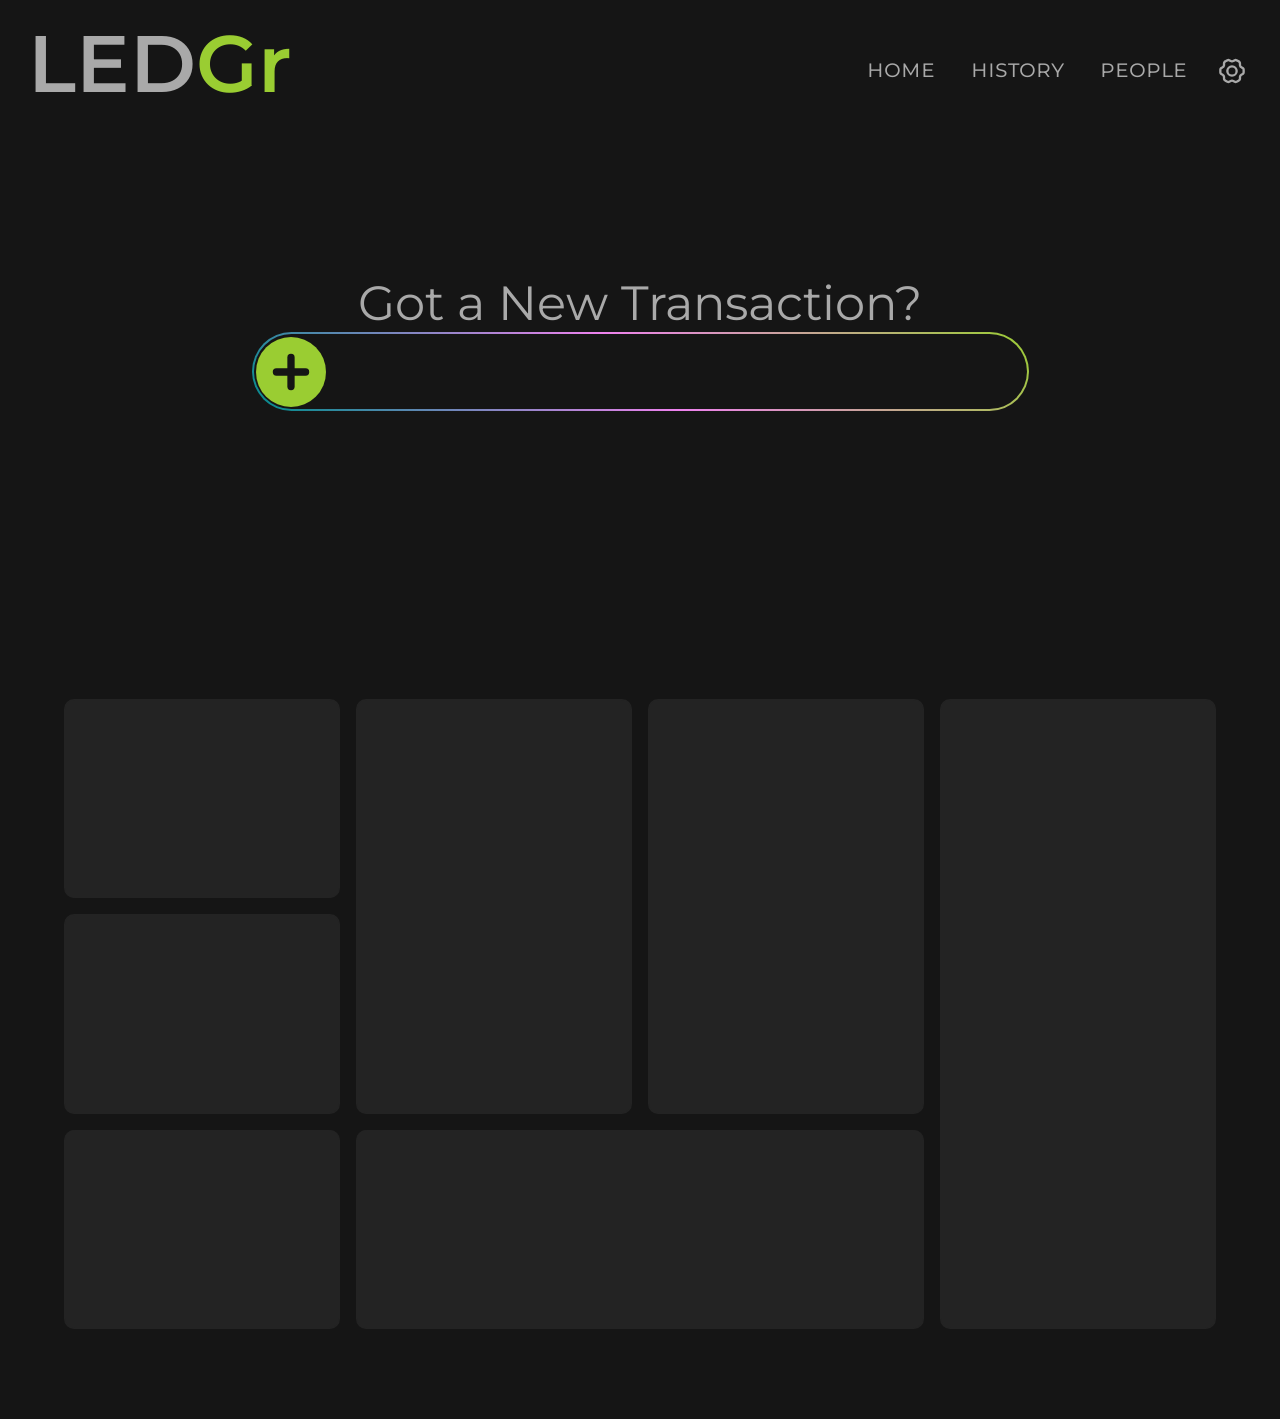
==== index.html @ 4c6d5a38 "Changed settings logo from image to svg" ====
<!DOCTYPE html>
<html lang="en">
<head>
    <meta charset="UTF-8">
    <meta name="viewport" content="width=device-width, initial-scale=1.0">
    <title>LEDGr-Home</title>
    <link rel="stylesheet" href="style.css">
    <link rel="icon" type="image/png" href="assets/favicon.png">
    <link rel="preconnect" href="https://fonts.googleapis.com">
    <link rel="preconnect" href="https://fonts.gstatic.com" crossorigin>
    <link href="https://fonts.googleapis.com/css2?family=Montserrat:ital,wght@0,100..900;1,100..900&display=swap" rel="stylesheet">
</head>
<body>
    <header>
        <a href="index.html" id="home-link" aria-label="Ledgr home">
            <div id="logo1" class="logo">LED</div>
            <div id="logo2" class="logo">Gr</div>
        </a>
        <button id="nav-btn" aria-label="Menu" aria-expanded="false" aria-controls="navbar">
            <img id="burger-img" src="assets/burger-menu.svg" alt="">
        </button>
        <nav id="navbar">
            <ul>
                <li><a href="index.html" class="nav-link">home</a></li>
                <li><a href="history.html" class="nav-link">history</a></li>
                <li><a href="people.html" class="nav-link">people</a></li>
            </ul>
            <button id="sett-btn" aria-label="Settings">
                <svg viewBox="0 0 24 24" fill="none" xmlns="http://www.w3.org/2000/svg" stroke="#a9a9a9" color="rgb(169, 169, 169)"><g id="SVGRepo_bgCarrier" stroke-width="0"></g><g id="SVGRepo_tracerCarrier" stroke-linecap="round" stroke-linejoin="round"></g><g id="SVGRepo_iconCarrier"> <g id="Interface / Settings"> <g id="Vector"> <path d="M20.3499 8.92293L19.9837 8.7192C19.9269 8.68756 19.8989 8.67169 19.8714 8.65524C19.5983 8.49165 19.3682 8.26564 19.2002 7.99523C19.1833 7.96802 19.1674 7.93949 19.1348 7.8831C19.1023 7.82677 19.0858 7.79823 19.0706 7.76998C18.92 7.48866 18.8385 7.17515 18.8336 6.85606C18.8331 6.82398 18.8332 6.79121 18.8343 6.72604L18.8415 6.30078C18.8529 5.62025 18.8587 5.27894 18.763 4.97262C18.6781 4.70053 18.536 4.44993 18.3462 4.23725C18.1317 3.99685 17.8347 3.82534 17.2402 3.48276L16.7464 3.1982C16.1536 2.85658 15.8571 2.68571 15.5423 2.62057C15.2639 2.56294 14.9765 2.56561 14.6991 2.62789C14.3859 2.69819 14.0931 2.87351 13.5079 3.22396L13.5045 3.22555L13.1507 3.43741C13.0948 3.47091 13.0665 3.48779 13.0384 3.50338C12.7601 3.6581 12.4495 3.74365 12.1312 3.75387C12.0992 3.7549 12.0665 3.7549 12.0013 3.7549C11.9365 3.7549 11.9024 3.7549 11.8704 3.75387C11.5515 3.74361 11.2402 3.65759 10.9615 3.50224C10.9334 3.48658 10.9056 3.46956 10.8496 3.4359L10.4935 3.22213C9.90422 2.86836 9.60915 2.69121 9.29427 2.62057C9.0157 2.55807 8.72737 2.55634 8.44791 2.61471C8.13236 2.68062 7.83577 2.85276 7.24258 3.19703L7.23994 3.1982L6.75228 3.48124L6.74688 3.48454C6.15904 3.82572 5.86441 3.99672 5.6517 4.23614C5.46294 4.4486 5.32185 4.69881 5.2374 4.97018C5.14194 5.27691 5.14703 5.61896 5.15853 6.3027L5.16568 6.72736C5.16676 6.79166 5.16864 6.82362 5.16817 6.85525C5.16343 7.17499 5.08086 7.48914 4.92974 7.77096C4.9148 7.79883 4.8987 7.8267 4.86654 7.88237C4.83436 7.93809 4.81877 7.96579 4.80209 7.99268C4.63336 8.26452 4.40214 8.49186 4.12733 8.65572C4.10015 8.67193 4.0715 8.68752 4.01521 8.71871L3.65365 8.91908C3.05208 9.25245 2.75137 9.41928 2.53256 9.65669C2.33898 9.86672 2.19275 10.1158 2.10349 10.3872C2.00259 10.6939 2.00267 11.0378 2.00424 11.7255L2.00551 12.2877C2.00706 12.9708 2.00919 13.3122 2.11032 13.6168C2.19979 13.8863 2.34495 14.134 2.53744 14.3427C2.75502 14.5787 3.05274 14.7445 3.64974 15.0766L4.00808 15.276C4.06907 15.3099 4.09976 15.3266 4.12917 15.3444C4.40148 15.5083 4.63089 15.735 4.79818 16.0053C4.81625 16.0345 4.8336 16.0648 4.8683 16.1255C4.90256 16.1853 4.92009 16.2152 4.93594 16.2452C5.08261 16.5229 5.16114 16.8315 5.16649 17.1455C5.16707 17.1794 5.16658 17.2137 5.16541 17.2827L5.15853 17.6902C5.14695 18.3763 5.1419 18.7197 5.23792 19.0273C5.32287 19.2994 5.46484 19.55 5.65463 19.7627C5.86915 20.0031 6.16655 20.1745 6.76107 20.5171L7.25478 20.8015C7.84763 21.1432 8.14395 21.3138 8.45869 21.379C8.73714 21.4366 9.02464 21.4344 9.30209 21.3721C9.61567 21.3017 9.90948 21.1258 10.4964 20.7743L10.8502 20.5625C10.9062 20.5289 10.9346 20.5121 10.9626 20.4965C11.2409 20.3418 11.5512 20.2558 11.8695 20.2456C11.9015 20.2446 11.9342 20.2446 11.9994 20.2446C12.0648 20.2446 12.0974 20.2446 12.1295 20.2456C12.4484 20.2559 12.7607 20.3422 13.0394 20.4975C13.0639 20.5112 13.0885 20.526 13.1316 20.5519L13.5078 20.7777C14.0971 21.1315 14.3916 21.3081 14.7065 21.3788C14.985 21.4413 15.2736 21.4438 15.5531 21.3855C15.8685 21.3196 16.1657 21.1471 16.7586 20.803L17.2536 20.5157C17.8418 20.1743 18.1367 20.0031 18.3495 19.7636C18.5383 19.5512 18.6796 19.3011 18.764 19.0297C18.8588 18.7252 18.8531 18.3858 18.8417 17.7119L18.8343 17.2724C18.8332 17.2081 18.8331 17.1761 18.8336 17.1445C18.8383 16.8247 18.9195 16.5104 19.0706 16.2286C19.0856 16.2007 19.1018 16.1726 19.1338 16.1171C19.166 16.0615 19.1827 16.0337 19.1994 16.0068C19.3681 15.7349 19.5995 15.5074 19.8744 15.3435C19.9012 15.3275 19.9289 15.3122 19.9838 15.2818L19.9857 15.2809L20.3472 15.0805C20.9488 14.7472 21.2501 14.5801 21.4689 14.3427C21.6625 14.1327 21.8085 13.8839 21.8978 13.6126C21.9981 13.3077 21.9973 12.9658 21.9958 12.2861L21.9945 11.7119C21.9929 11.0287 21.9921 10.6874 21.891 10.3828C21.8015 10.1133 21.6555 9.86561 21.463 9.65685C21.2457 9.42111 20.9475 9.25526 20.3517 8.92378L20.3499 8.92293Z" stroke="#a9a9a9" stroke-width="2" stroke-linecap="round" stroke-linejoin="round"></path> <path d="M8.00033 12C8.00033 14.2091 9.79119 16 12.0003 16C14.2095 16 16.0003 14.2091 16.0003 12C16.0003 9.79082 14.2095 7.99996 12.0003 7.99996C9.79119 7.99996 8.00033 9.79082 8.00033 12Z" stroke="#a9a9a9" stroke-width="2" stroke-linecap="round" stroke-linejoin="round"></path> </g> </g> </g></svg>
            </button>
        </nav>
    </header>
    <div id="overlay" aria-hidden="true"></div>
    <main>
        <div id="input-area">
            <h1 id="tagline">Got a New Transaction?</h1>
            <div id="inputbox">
                <button id="add-button" aria-label="Add transaction" aria-expanded="false" aria-controls="main-form">
                    <svg viewBox="0 0 24 24" width="50" height="50" stroke-width="3.5" fill="none" stroke-linecap="round">
                        <line x1="12" y1="5" x2="12" y2="19"></line>
                        <line x1="5" y1="12" x2="19" y2="12"></line>
                    </svg>
                </button>
                <form id="main-form" aria-label="New Transaction">
                    <input type="number" name="amount" id="amount" class="inputs" step="0.01" min="0.01" placeholder="Rs. " required aria-label="Enter Amount">
                    <select id="category" name="category" class="inputs" required aria-label="Enter Category">
                        <option value="" disabled selected>Select Category</option>
                        <option value="Option 1">Food</option>
                        <option value="Option 2">Stationary</option>
                        <option value="Option 3">Upkeep</option>
                        <option value="Option 4">Travel</option>
                        <option value="Option 5">Entertainment</option>
                        <option value="Option 6">Health</option>
                    </select>
                    <input type="date" name="date" id="date" class="inputs" required aria-label="Enter Date">
                    <button type="submit" class="inputs" id="log-btn">Add</button>
                </form>
            </div>
        </div>
        <div id="container">
            <div class="box" id="box1"></div>
            <div class="box" id="box2"></div>
            <div class="box" id="box3"></div>
            <div class="box" id="box4"></div>
            <div class="box" id="box5"></div>
            <div class="box" id="box6"></div>
            <div class="box" id="box7"></div>
        </div>
    </main>
    <script src="script.js"></script>
</body>
</html>
---- style.css ----
:root {
    --primary-color : yellowgreen;
    --secondary-color : darkcyan;
    --tertiary-color : violet;
    --lighter-color : darkgrey;
    --darker-color : #151515;
    --input-height: 70px;
    --input-width: 60vw;
    --button-speed: 0.8s;
}

#box1 { grid-area: box1;}
#box2 { grid-area: box2;}
#box3 { grid-area: box3;}
#box4 { grid-area: box4;}
#box5 { grid-area: box5;}
#box6 { grid-area: box6;}
#box7 { grid-area: box7;}

html {
    background-color: var(--darker-color);
}

header{
    display: flex;
    align-items: center;
    margin: 15px 20px 0;
}

#home-link {
    display: flex;
    text-decoration: none;
}

#logo1 {
    color: var(--lighter-color);
}

#logo2 {
    color: var(--primary-color);
}

.logo {
    font-family: 'Montserrat', sans-serif;
    font-weight: 600;
    font-size: 5rem;
}

#navbar {
    display: flex;
    align-items: center;
    justify-content: flex-end;
    height: 65px;
    width: 100%;
    margin-top: 10px;
}

ul {
    display: flex;
    column-gap: 36px;
    list-style: none;
}

.nav-link {
    display: inline-block;
    color: var(--lighter-color);
    text-decoration: none;
    font-family: 'Montserrat', sans-serif;
    font-size: 1.5rem;
    font-variant: small-caps;
    transition: all 0.5s ease;
}

.nav-link:hover {
    color: var(--tertiary-color);
    transform: translateY(-2px);
}

#nav-btn {
    display: none;
    background: none;
    border: none;
    margin-left: auto;
    cursor: pointer;
}

#burger-img {
    height: 40px;
    aspect-ratio: 1 / 1;
}

#sett-btn {
    display: flex;
    background: transparent;
    border: none;
    margin: 5px 0 0 25px;
    cursor: pointer;
}

#sett-btn svg {
    height: 28px;
    aspect-ratio: 1 / 1;
}

#overlay {
    background-color: rgba(0, 0, 0, 0.5);
    position: fixed;
    inset: 0;
    z-index: 9;
    display: none;
}

#input-area {
    display: flex;
    align-items: center;
    justify-content: center;
    flex-direction: column;
    margin: 18vh auto 32vh;
    width: var(--input-width);
}

#tagline {
    overflow: hidden;
    text-align: right;
    font-family: 'Montserrat', sans-serif;
    color: var(--lighter-color);
    font-size: 3rem;
    margin: 0;
    font-weight: 400;
}

#inputbox {
    padding:2.5px;
    height: var(--input-height);
    width: 100%;
    border: 2px solid transparent;
    border-radius: 999px;
    display: flex;
    align-items: center;
    justify-content: flex-start;
    background-image: 
        linear-gradient(var(--darker-color),var(--darker-color)),
        linear-gradient(45deg, var(--secondary-color),var(--tertiary-color), var(--primary-color));
    background-origin: border-box;
    background-clip: padding-box, border-box;
}

#add-button {
    display: flex;
    align-items: center;
    justify-content: center;
    cursor: pointer;
    height: 100%;
    aspect-ratio: 1 / 1 ;
    border-radius: 999px;
    border: none;
    z-index: 5;
    flex-shrink: 0;
    background-color: var(--primary-color);
    transition: transform var(--button-speed) ease, box-shadow 0.5s ease, scale 0.7s ease;
}

#add-button svg { stroke: var(--darker-color); }

#add-button:hover {
    box-shadow: 0 0 25px rgba(173, 255, 47, 0.45);
    scale: 1.05;
}

#add-button.is-clicked {
    transform: rotate(315deg);
    scale: 1;
}

#add-button:active {
    scale: 0.8;
}

#main-form {
    z-index: 4;
    display: flex;
    height: 100%;
    max-width: 80px;
    flex: 1;
    min-width: 0;
    clip-path: inset(0 0 0 65% round 999px);
    transform: translateX(-90%);
    opacity: 0;
    visibility: hidden;
    transition: all var(--button-speed) ease;
}

#main-form.appears {
    max-width: 100%;
    clip-path: inset(0 0 0 0 round 999px);
    transform: translateX(0);
    opacity: 1;
    visibility: visible;
}

.inputs {
    font-family: 'Montserrat', sans-serif;
    font-size: 1.2rem;
    padding: 10px;
    border: none;
    box-sizing: border-box;
    border-radius: 999px;
    height: 100%;
    min-width: 0;
    background-color: var(--lighter-color);
}

/* Chrome, Safari, Edge, Opera */
input[type="number"]::-webkit-outer-spin-button,
input[type="number"]::-webkit-inner-spin-button {
  -webkit-appearance: none;
  appearance: none;
  margin: 0;
}
/* Firefox */
input[type="number"] {
  -moz-appearance: textfield;
  appearance: textfield;
}

#amount {
    padding-left: 25px;
    flex: 1.2;
}
#amount::placeholder {color: black;}

#category {
    padding-left: 25px;
    flex: 1.8;
}

#date {
    padding-left: 25px;
    flex: 1;
}

#log-btn {
    display: flex;
    align-items: center;
    justify-content: center;
    cursor: pointer;
    height: 100%;
    aspect-ratio: 1 / 1;
}

#container {
    display: grid;
    min-height: 70vh;
    width: 90vw;
    margin: 7vw auto;
    gap: 1rem;
    grid-template-columns: repeat(4, 1fr);
    grid-template-rows: repeat(3, minmax(140px, 1fr));
    grid-template-areas: 
    "box1 box4 box5 box7"
    "box2 box4 box5 box7"
    "box3 box6 box6 box7";
}

.box {
    position: relative;
    border-radius: 10px;
    background-color: rgb(35, 35, 35);
    transition: transform 0.5s ease;
}

#box1::before, 
#box2::before, 
#box3::before,
#box7::before {
    content: "";
    position: absolute;
    inset: 0;
    border-radius: 10px;
    background-color: var(--primary-color);
    opacity: 0;
    transition: opacity 0.5s ease;
}
 
#box4::before,
#box5::before {
    content: "";
    position: absolute;
    inset: 0;
    border-radius: 10px;
    background-color: var(--secondary-color);
    opacity: 0;
    transition: opacity 0.5s ease;
}

#box6::before {
    content: "";
    position: absolute;
    inset: 0;
    border-radius: 10px;
    background-color: var(--tertiary-color);
    opacity: 0;
    transition: opacity 0.5s ease;
}

.box::after {
    content: "";
    position: absolute;
    inset: 0.7px;
    border-radius: 10px;
    background-color: rgb(35, 35, 35);
}

#box1:hover::before,
#box2:hover::before,
#box3:hover::before,
#box4:hover::before,
#box5:hover::before,
#box6:hover::before,
#box7:hover::before {
    opacity: 1;
}

.box:hover {
    transform: scale(1.02);
}

@media (max-width: 768px) {
    #navbar {
        align-items: flex-start;
        justify-content: flex-start;
        position: fixed;
        top: 0;
        right: 0;
        height: 100vh;
        width: min(35vw, 100%);
        background-color: var(--darker-color);
        z-index: 10;
        border-left: 1px solid var(--primary-color);
        visibility: hidden;
        transform: translateX(100%);
        transition: transform 0.5s ease, visibility 0.5s;
    }
    #navbar.open {
        visibility: visible;
        transform: translateX(0);
    }
    #overlay.show {
        display: block;
    }
    ul {
        flex-direction: column;
        gap: 15px;
    }
    .nav-link {
        font-size: 1.7rem;
        transition: color 0.5s ease;
    }
    #nav-btn {
        display: block;
    }
    #input-area {
        width: 80vw;
        margin: 8vh auto 12vh;
    }
    .inputs {
        font-size: 1rem;
    }
    #container {
        grid-template-columns: 1fr 1fr;
        grid-template-rows: none;
        grid-auto-rows: minmax(140px, auto);
        grid-template-areas: 
        "box1 box1"
        "box4 box5"
        "box6 box6"
        "box7 box7"
        "box2 box3";
    }
}

@media (max-width: 480px) {
    header {
        margin: 10px 10px 0;
    }
    .logo {
        font-size: 3rem;
    }
    .nav-link {
        font-size: 1.2rem;
    }
    #burger-img {
        height: 25px;
    }
    #input-area {
        width: 85vw;
        margin: 4vh auto 8vh;
    }
    #inputbox {
        height: 42px;
        border: 1px solid transparent;
        padding: 0.8px;
    }
    #tagline {
        font-size: 1.7rem;
    }
    #add-button svg {
        height: 30px;
        width: 30px;
    }
    .inputs {
        font-size: 0.6rem;
    }
    #amount, #category, #date {
        padding-left: 5px;
        flex: 1;
    }
    #log-btn {
        padding-left: 9px;
    }
    .box {
        position: relative;
        border-radius: 10px;
        transition: transform 0.5s ease;
    }
}
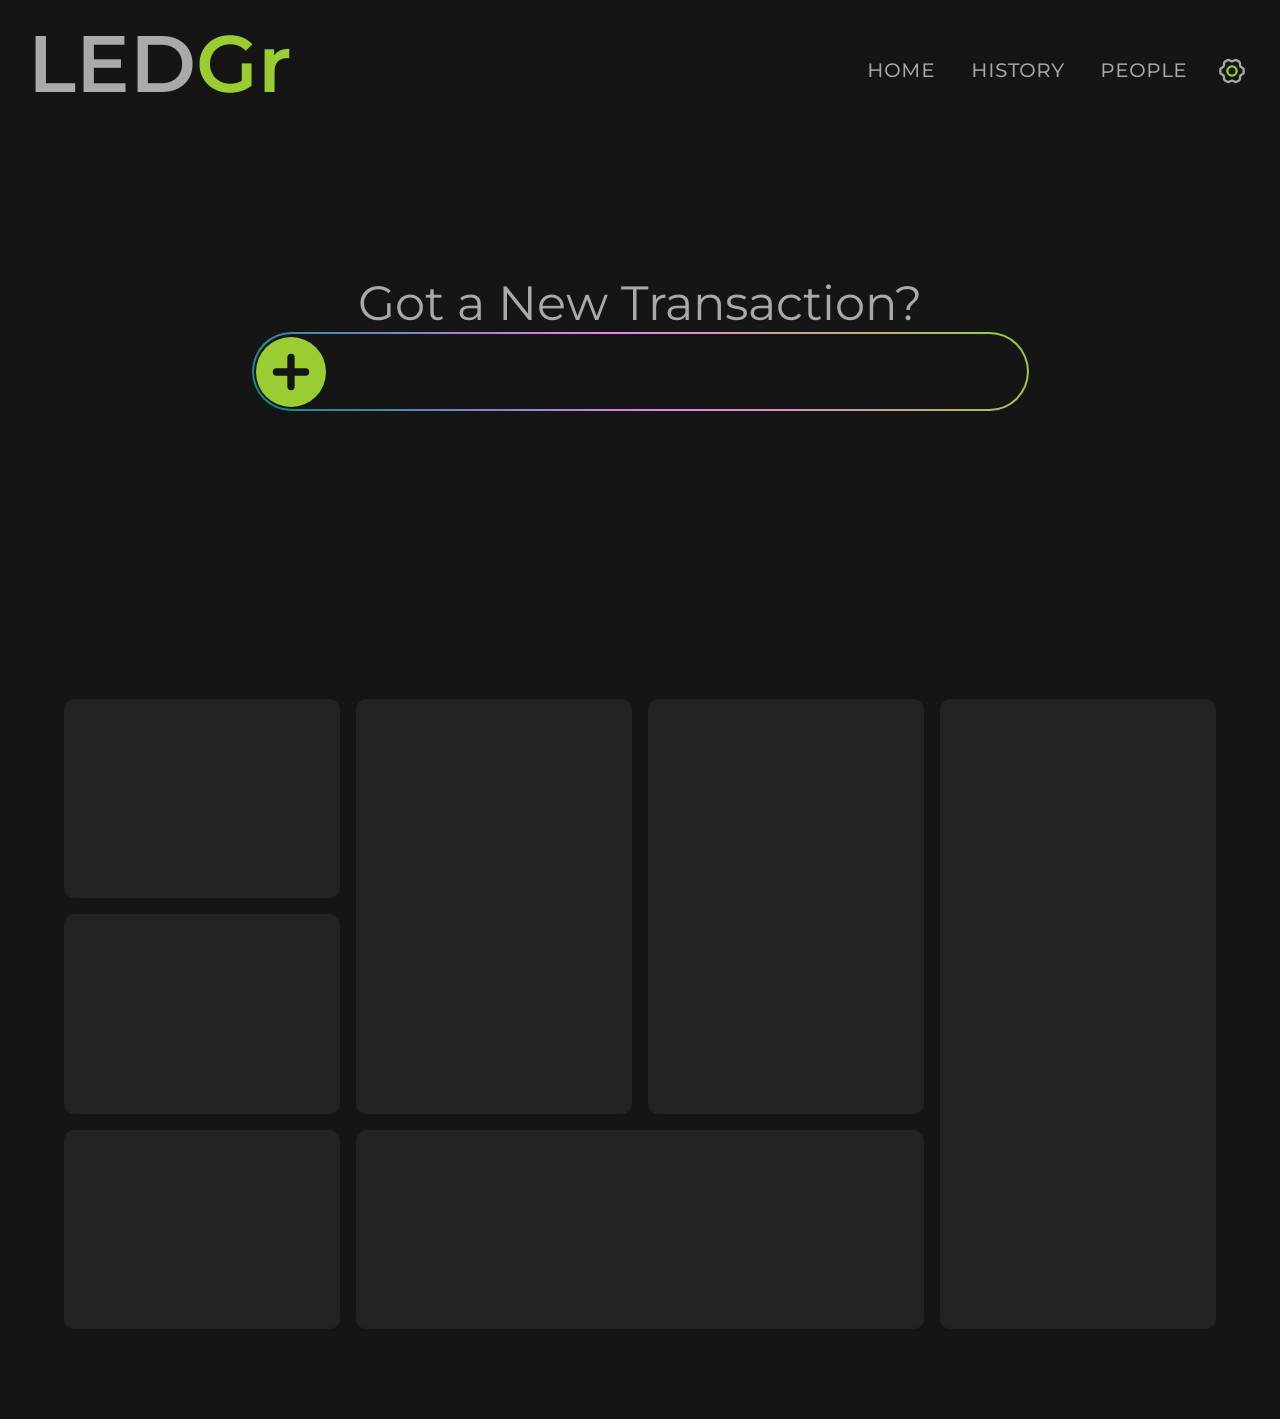
==== commit 83dd88b7: "Changed icon color settings from html to css" ====
--- a/index.html
+++ b/index.html
@@ -26,7 +26,7 @@
                 <li><a href="people.html" class="nav-link">people</a></li>
             </ul>
             <button id="sett-btn" aria-label="Settings">
-                <svg viewBox="0 0 24 24" fill="none" xmlns="http://www.w3.org/2000/svg" stroke="#a9a9a9" color="rgb(169, 169, 169)"><g id="SVGRepo_bgCarrier" stroke-width="0"></g><g id="SVGRepo_tracerCarrier" stroke-linecap="round" stroke-linejoin="round"></g><g id="SVGRepo_iconCarrier"> <g id="Interface / Settings"> <g id="Vector"> <path d="M20.3499 8.92293L19.9837 8.7192C19.9269 8.68756 19.8989 8.67169 19.8714 8.65524C19.5983 8.49165 19.3682 8.26564 19.2002 7.99523C19.1833 7.96802 19.1674 7.93949 19.1348 7.8831C19.1023 7.82677 19.0858 7.79823 19.0706 7.76998C18.92 7.48866 18.8385 7.17515 18.8336 6.85606C18.8331 6.82398 18.8332 6.79121 18.8343 6.72604L18.8415 6.30078C18.8529 5.62025 18.8587 5.27894 18.763 4.97262C18.6781 4.70053 18.536 4.44993 18.3462 4.23725C18.1317 3.99685 17.8347 3.82534 17.2402 3.48276L16.7464 3.1982C16.1536 2.85658 15.8571 2.68571 15.5423 2.62057C15.2639 2.56294 14.9765 2.56561 14.6991 2.62789C14.3859 2.69819 14.0931 2.87351 13.5079 3.22396L13.5045 3.22555L13.1507 3.43741C13.0948 3.47091 13.0665 3.48779 13.0384 3.50338C12.7601 3.6581 12.4495 3.74365 12.1312 3.75387C12.0992 3.7549 12.0665 3.7549 12.0013 3.7549C11.9365 3.7549 11.9024 3.7549 11.8704 3.75387C11.5515 3.74361 11.2402 3.65759 10.9615 3.50224C10.9334 3.48658 10.9056 3.46956 10.8496 3.4359L10.4935 3.22213C9.90422 2.86836 9.60915 2.69121 9.29427 2.62057C9.0157 2.55807 8.72737 2.55634 8.44791 2.61471C8.13236 2.68062 7.83577 2.85276 7.24258 3.19703L7.23994 3.1982L6.75228 3.48124L6.74688 3.48454C6.15904 3.82572 5.86441 3.99672 5.6517 4.23614C5.46294 4.4486 5.32185 4.69881 5.2374 4.97018C5.14194 5.27691 5.14703 5.61896 5.15853 6.3027L5.16568 6.72736C5.16676 6.79166 5.16864 6.82362 5.16817 6.85525C5.16343 7.17499 5.08086 7.48914 4.92974 7.77096C4.9148 7.79883 4.8987 7.8267 4.86654 7.88237C4.83436 7.93809 4.81877 7.96579 4.80209 7.99268C4.63336 8.26452 4.40214 8.49186 4.12733 8.65572C4.10015 8.67193 4.0715 8.68752 4.01521 8.71871L3.65365 8.91908C3.05208 9.25245 2.75137 9.41928 2.53256 9.65669C2.33898 9.86672 2.19275 10.1158 2.10349 10.3872C2.00259 10.6939 2.00267 11.0378 2.00424 11.7255L2.00551 12.2877C2.00706 12.9708 2.00919 13.3122 2.11032 13.6168C2.19979 13.8863 2.34495 14.134 2.53744 14.3427C2.75502 14.5787 3.05274 14.7445 3.64974 15.0766L4.00808 15.276C4.06907 15.3099 4.09976 15.3266 4.12917 15.3444C4.40148 15.5083 4.63089 15.735 4.79818 16.0053C4.81625 16.0345 4.8336 16.0648 4.8683 16.1255C4.90256 16.1853 4.92009 16.2152 4.93594 16.2452C5.08261 16.5229 5.16114 16.8315 5.16649 17.1455C5.16707 17.1794 5.16658 17.2137 5.16541 17.2827L5.15853 17.6902C5.14695 18.3763 5.1419 18.7197 5.23792 19.0273C5.32287 19.2994 5.46484 19.55 5.65463 19.7627C5.86915 20.0031 6.16655 20.1745 6.76107 20.5171L7.25478 20.8015C7.84763 21.1432 8.14395 21.3138 8.45869 21.379C8.73714 21.4366 9.02464 21.4344 9.30209 21.3721C9.61567 21.3017 9.90948 21.1258 10.4964 20.7743L10.8502 20.5625C10.9062 20.5289 10.9346 20.5121 10.9626 20.4965C11.2409 20.3418 11.5512 20.2558 11.8695 20.2456C11.9015 20.2446 11.9342 20.2446 11.9994 20.2446C12.0648 20.2446 12.0974 20.2446 12.1295 20.2456C12.4484 20.2559 12.7607 20.3422 13.0394 20.4975C13.0639 20.5112 13.0885 20.526 13.1316 20.5519L13.5078 20.7777C14.0971 21.1315 14.3916 21.3081 14.7065 21.3788C14.985 21.4413 15.2736 21.4438 15.5531 21.3855C15.8685 21.3196 16.1657 21.1471 16.7586 20.803L17.2536 20.5157C17.8418 20.1743 18.1367 20.0031 18.3495 19.7636C18.5383 19.5512 18.6796 19.3011 18.764 19.0297C18.8588 18.7252 18.8531 18.3858 18.8417 17.7119L18.8343 17.2724C18.8332 17.2081 18.8331 17.1761 18.8336 17.1445C18.8383 16.8247 18.9195 16.5104 19.0706 16.2286C19.0856 16.2007 19.1018 16.1726 19.1338 16.1171C19.166 16.0615 19.1827 16.0337 19.1994 16.0068C19.3681 15.7349 19.5995 15.5074 19.8744 15.3435C19.9012 15.3275 19.9289 15.3122 19.9838 15.2818L19.9857 15.2809L20.3472 15.0805C20.9488 14.7472 21.2501 14.5801 21.4689 14.3427C21.6625 14.1327 21.8085 13.8839 21.8978 13.6126C21.9981 13.3077 21.9973 12.9658 21.9958 12.2861L21.9945 11.7119C21.9929 11.0287 21.9921 10.6874 21.891 10.3828C21.8015 10.1133 21.6555 9.86561 21.463 9.65685C21.2457 9.42111 20.9475 9.25526 20.3517 8.92378L20.3499 8.92293Z" stroke="#a9a9a9" stroke-width="2" stroke-linecap="round" stroke-linejoin="round"></path> <path d="M8.00033 12C8.00033 14.2091 9.79119 16 12.0003 16C14.2095 16 16.0003 14.2091 16.0003 12C16.0003 9.79082 14.2095 7.99996 12.0003 7.99996C9.79119 7.99996 8.00033 9.79082 8.00033 12Z" stroke="#a9a9a9" stroke-width="2" stroke-linecap="round" stroke-linejoin="round"></path> </g> </g> </g></svg>
+                <svg viewBox="0 0 24 24" fill="none" xmlns="http://www.w3.org/2000/svg"><g id="SVGRepo_bgCarrier" stroke-width="0"></g><g id="SVGRepo_tracerCarrier" stroke-linecap="round" stroke-linejoin="round"></g><g id="SVGRepo_iconCarrier"> <g id="Interface / Settings"> <g id="Vector"> <path d="M20.3499 8.92293L19.9837 8.7192C19.9269 8.68756 19.8989 8.67169 19.8714 8.65524C19.5983 8.49165 19.3682 8.26564 19.2002 7.99523C19.1833 7.96802 19.1674 7.93949 19.1348 7.8831C19.1023 7.82677 19.0858 7.79823 19.0706 7.76998C18.92 7.48866 18.8385 7.17515 18.8336 6.85606C18.8331 6.82398 18.8332 6.79121 18.8343 6.72604L18.8415 6.30078C18.8529 5.62025 18.8587 5.27894 18.763 4.97262C18.6781 4.70053 18.536 4.44993 18.3462 4.23725C18.1317 3.99685 17.8347 3.82534 17.2402 3.48276L16.7464 3.1982C16.1536 2.85658 15.8571 2.68571 15.5423 2.62057C15.2639 2.56294 14.9765 2.56561 14.6991 2.62789C14.3859 2.69819 14.0931 2.87351 13.5079 3.22396L13.5045 3.22555L13.1507 3.43741C13.0948 3.47091 13.0665 3.48779 13.0384 3.50338C12.7601 3.6581 12.4495 3.74365 12.1312 3.75387C12.0992 3.7549 12.0665 3.7549 12.0013 3.7549C11.9365 3.7549 11.9024 3.7549 11.8704 3.75387C11.5515 3.74361 11.2402 3.65759 10.9615 3.50224C10.9334 3.48658 10.9056 3.46956 10.8496 3.4359L10.4935 3.22213C9.90422 2.86836 9.60915 2.69121 9.29427 2.62057C9.0157 2.55807 8.72737 2.55634 8.44791 2.61471C8.13236 2.68062 7.83577 2.85276 7.24258 3.19703L7.23994 3.1982L6.75228 3.48124L6.74688 3.48454C6.15904 3.82572 5.86441 3.99672 5.6517 4.23614C5.46294 4.4486 5.32185 4.69881 5.2374 4.97018C5.14194 5.27691 5.14703 5.61896 5.15853 6.3027L5.16568 6.72736C5.16676 6.79166 5.16864 6.82362 5.16817 6.85525C5.16343 7.17499 5.08086 7.48914 4.92974 7.77096C4.9148 7.79883 4.8987 7.8267 4.86654 7.88237C4.83436 7.93809 4.81877 7.96579 4.80209 7.99268C4.63336 8.26452 4.40214 8.49186 4.12733 8.65572C4.10015 8.67193 4.0715 8.68752 4.01521 8.71871L3.65365 8.91908C3.05208 9.25245 2.75137 9.41928 2.53256 9.65669C2.33898 9.86672 2.19275 10.1158 2.10349 10.3872C2.00259 10.6939 2.00267 11.0378 2.00424 11.7255L2.00551 12.2877C2.00706 12.9708 2.00919 13.3122 2.11032 13.6168C2.19979 13.8863 2.34495 14.134 2.53744 14.3427C2.75502 14.5787 3.05274 14.7445 3.64974 15.0766L4.00808 15.276C4.06907 15.3099 4.09976 15.3266 4.12917 15.3444C4.40148 15.5083 4.63089 15.735 4.79818 16.0053C4.81625 16.0345 4.8336 16.0648 4.8683 16.1255C4.90256 16.1853 4.92009 16.2152 4.93594 16.2452C5.08261 16.5229 5.16114 16.8315 5.16649 17.1455C5.16707 17.1794 5.16658 17.2137 5.16541 17.2827L5.15853 17.6902C5.14695 18.3763 5.1419 18.7197 5.23792 19.0273C5.32287 19.2994 5.46484 19.55 5.65463 19.7627C5.86915 20.0031 6.16655 20.1745 6.76107 20.5171L7.25478 20.8015C7.84763 21.1432 8.14395 21.3138 8.45869 21.379C8.73714 21.4366 9.02464 21.4344 9.30209 21.3721C9.61567 21.3017 9.90948 21.1258 10.4964 20.7743L10.8502 20.5625C10.9062 20.5289 10.9346 20.5121 10.9626 20.4965C11.2409 20.3418 11.5512 20.2558 11.8695 20.2456C11.9015 20.2446 11.9342 20.2446 11.9994 20.2446C12.0648 20.2446 12.0974 20.2446 12.1295 20.2456C12.4484 20.2559 12.7607 20.3422 13.0394 20.4975C13.0639 20.5112 13.0885 20.526 13.1316 20.5519L13.5078 20.7777C14.0971 21.1315 14.3916 21.3081 14.7065 21.3788C14.985 21.4413 15.2736 21.4438 15.5531 21.3855C15.8685 21.3196 16.1657 21.1471 16.7586 20.803L17.2536 20.5157C17.8418 20.1743 18.1367 20.0031 18.3495 19.7636C18.5383 19.5512 18.6796 19.3011 18.764 19.0297C18.8588 18.7252 18.8531 18.3858 18.8417 17.7119L18.8343 17.2724C18.8332 17.2081 18.8331 17.1761 18.8336 17.1445C18.8383 16.8247 18.9195 16.5104 19.0706 16.2286C19.0856 16.2007 19.1018 16.1726 19.1338 16.1171C19.166 16.0615 19.1827 16.0337 19.1994 16.0068C19.3681 15.7349 19.5995 15.5074 19.8744 15.3435C19.9012 15.3275 19.9289 15.3122 19.9838 15.2818L19.9857 15.2809L20.3472 15.0805C20.9488 14.7472 21.2501 14.5801 21.4689 14.3427C21.6625 14.1327 21.8085 13.8839 21.8978 13.6126C21.9981 13.3077 21.9973 12.9658 21.9958 12.2861L21.9945 11.7119C21.9929 11.0287 21.9921 10.6874 21.891 10.3828C21.8015 10.1133 21.6555 9.86561 21.463 9.65685C21.2457 9.42111 20.9475 9.25526 20.3517 8.92378L20.3499 8.92293Z" stroke-width="2" stroke-linecap="round" stroke-linejoin="round"></path> <path d="M8.00033 12C8.00033 14.2091 9.79119 16 12.0003 16C14.2095 16 16.0003 14.2091 16.0003 12C16.0003 9.79082 14.2095 7.99996 12.0003 7.99996C9.79119 7.99996 8.00033 9.79082 8.00033 12Z" stroke="currentColor" stroke-width="2" stroke-linecap="round" stroke-linejoin="round"></path> </g> </g> </g></svg>
             </button>
         </nav>
     </header>
--- a/style.css
+++ b/style.css
@@ -100,6 +100,8 @@
 #sett-btn svg {
     height: 28px;
     aspect-ratio: 1 / 1;
+    stroke: var(--lighter-color);
+    color: var(--primary-color);
 }
 
 #overlay {
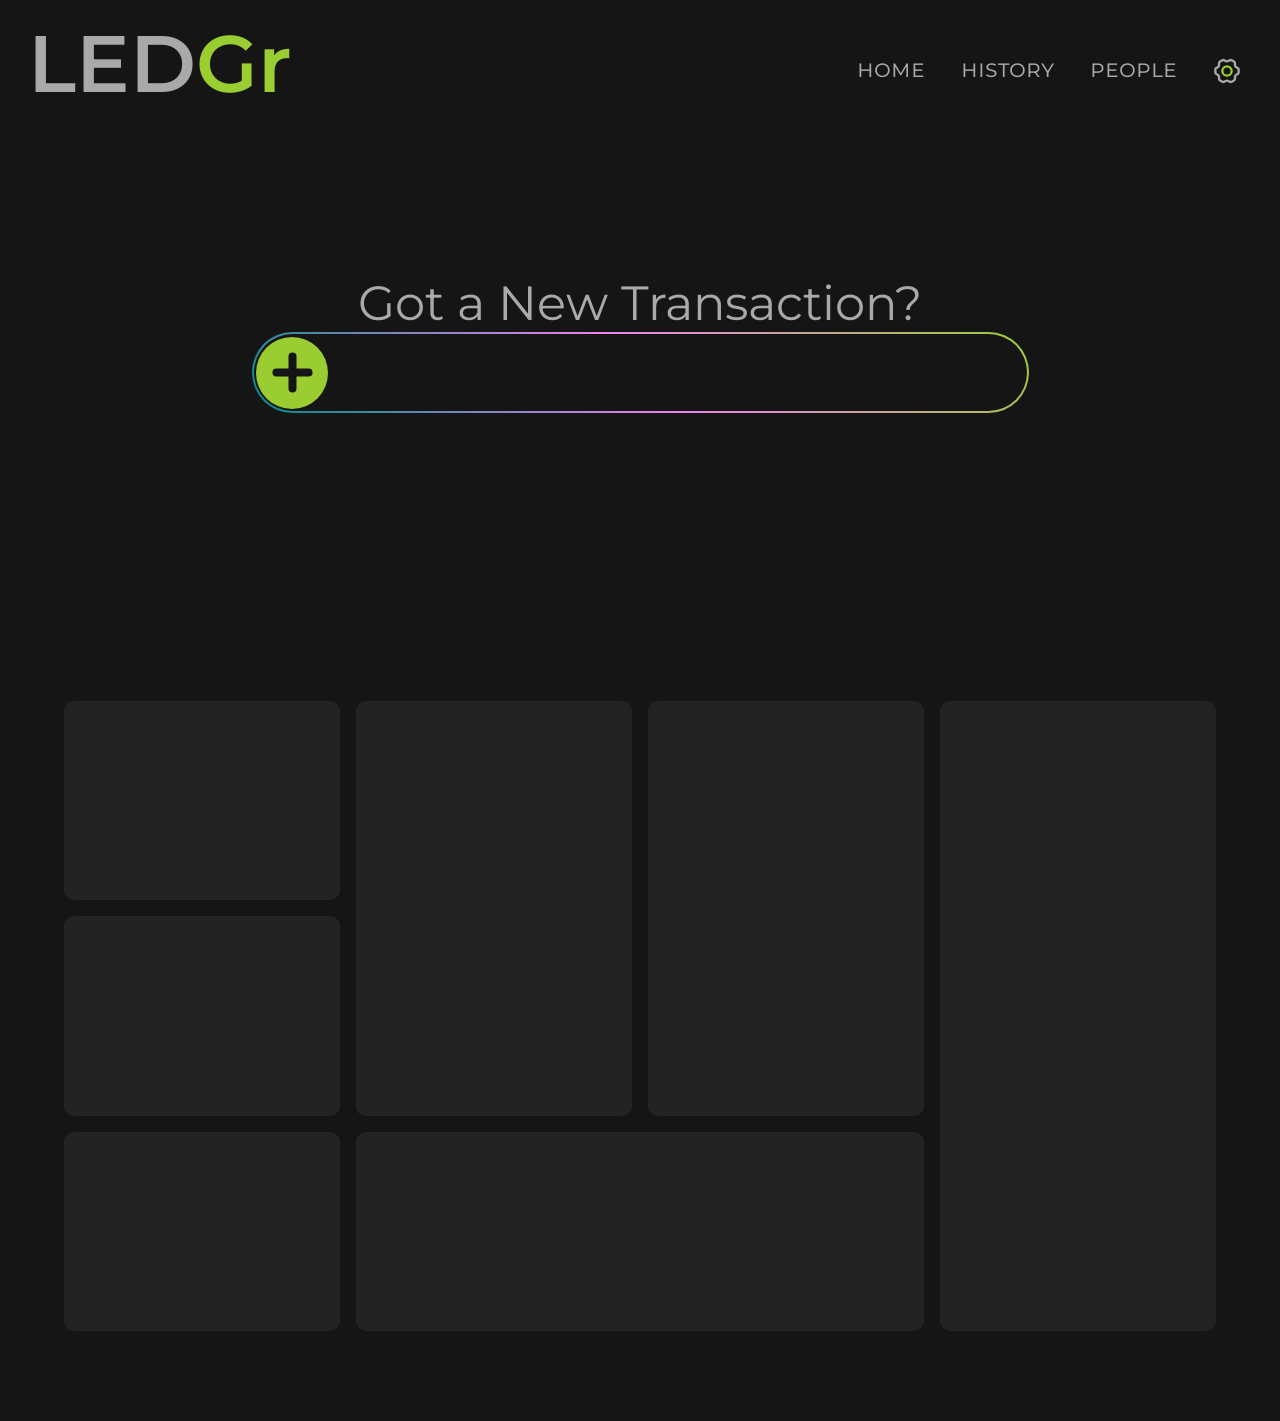
==== commit 6d338e03: "Small button enhancements" ====
--- a/index.html
+++ b/index.html
@@ -36,7 +36,7 @@
             <h1 id="tagline">Got a New Transaction?</h1>
             <div id="inputbox">
                 <button id="add-button" aria-label="Add transaction" aria-expanded="false" aria-controls="main-form">
-                    <svg viewBox="0 0 24 24" width="50" height="50" stroke-width="3.5" fill="none" stroke-linecap="round">
+                    <svg viewBox="0 0 24 24" width="55" height="55" stroke-width="3.5" fill="none" stroke-linecap="round">
                         <line x1="12" y1="5" x2="12" y2="19"></line>
                         <line x1="5" y1="12" x2="19" y2="12"></line>
                     </svg>
--- a/style.css
+++ b/style.css
@@ -4,9 +4,9 @@
     --tertiary-color : violet;
     --lighter-color : darkgrey;
     --darker-color : #151515;
-    --input-height: 70px;
+    --input-height: 72px;
     --input-width: 60vw;
-    --button-speed: 0.8s;
+    --button-speed: 1s;
 }
 
 #box1 { grid-area: box1;}
@@ -100,8 +100,16 @@
 #sett-btn svg {
     height: 28px;
     aspect-ratio: 1 / 1;
+    padding: 5px;
     stroke: var(--lighter-color);
     color: var(--primary-color);
+    transition: all 0.5s ease
+}
+
+#sett-btn:hover svg {
+    stroke: var(--tertiary-color);
+    color: var(--tertiary-color);
+    transform: rotate(120deg);
 }
 
 #overlay {
@@ -175,7 +183,7 @@
 }
 
 #add-button:active {
-    scale: 0.8;
+    scale: 0.7;
 }
 
 #main-form {
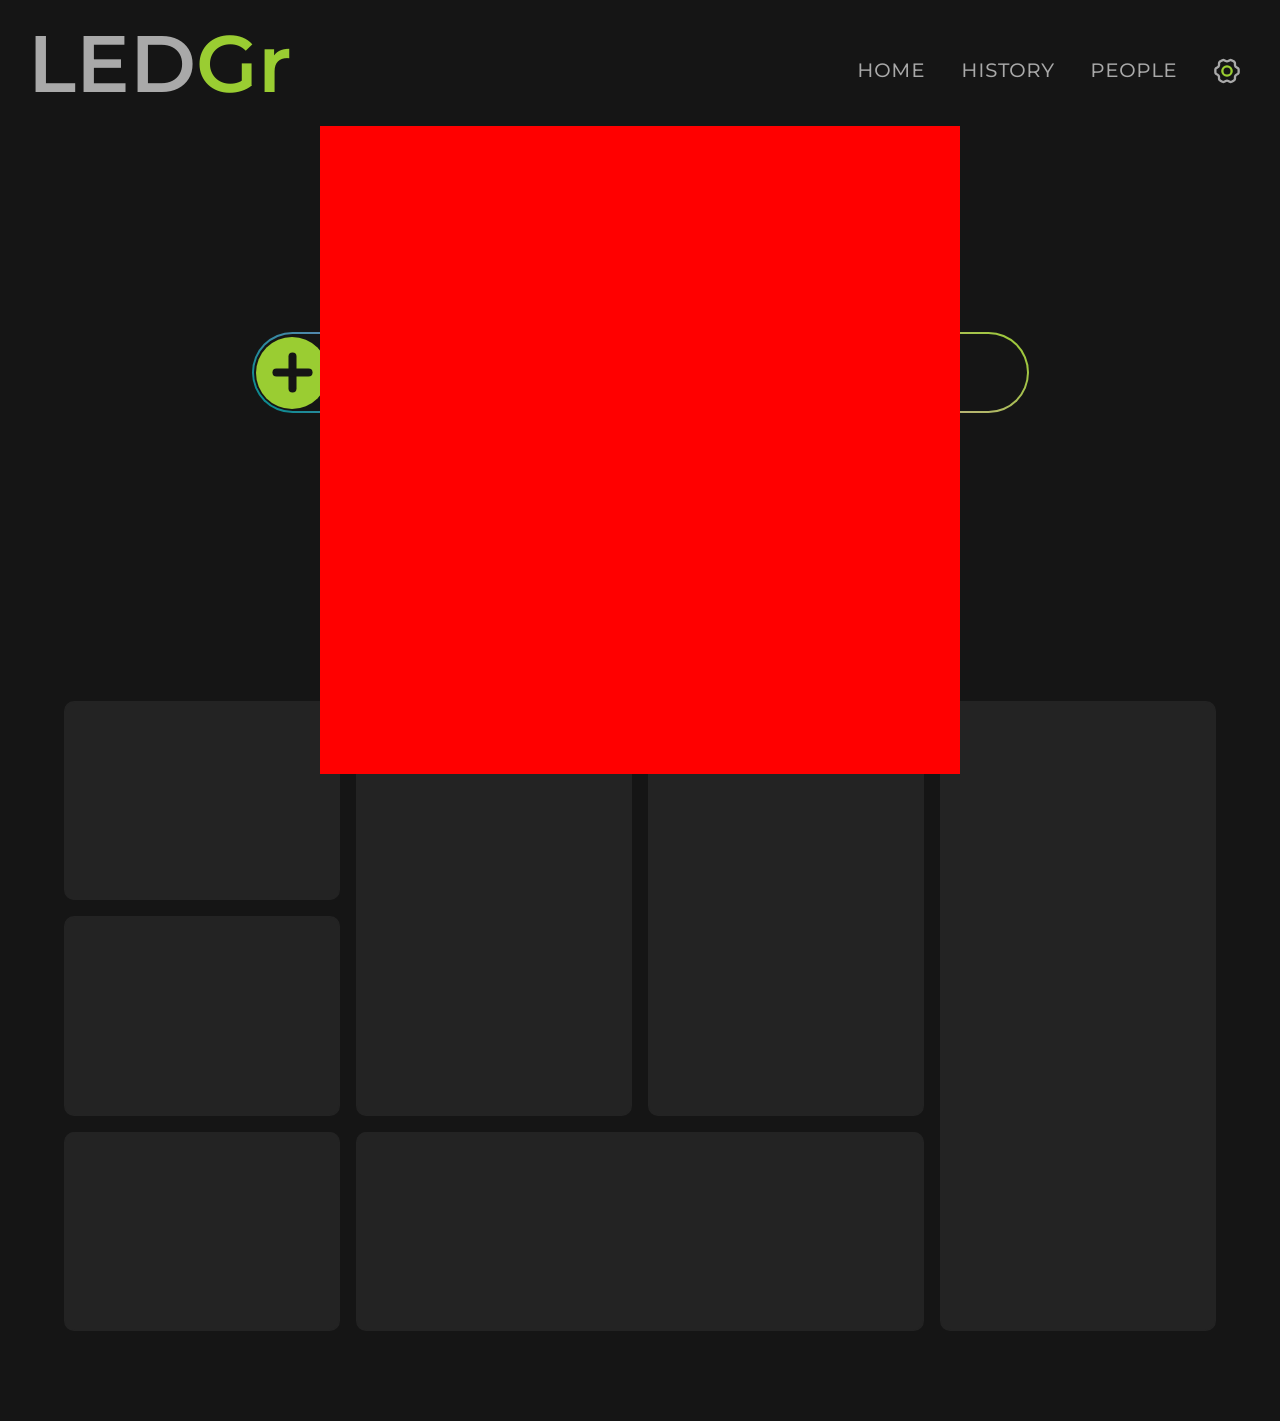
==== commit 11941a6e: "Made the settings page panel" ====
--- a/index.html
+++ b/index.html
@@ -25,12 +25,15 @@
                 <li><a href="history.html" class="nav-link">history</a></li>
                 <li><a href="people.html" class="nav-link">people</a></li>
             </ul>
-            <button id="sett-btn" aria-label="Settings">
+            <button id="sett-btn" aria-label="Settings" aria-expanded="false" aria-controls="sett-panel">
                 <svg viewBox="0 0 24 24" fill="none" xmlns="http://www.w3.org/2000/svg"><g id="SVGRepo_bgCarrier" stroke-width="0"></g><g id="SVGRepo_tracerCarrier" stroke-linecap="round" stroke-linejoin="round"></g><g id="SVGRepo_iconCarrier"> <g id="Interface / Settings"> <g id="Vector"> <path d="M20.3499 8.92293L19.9837 8.7192C19.9269 8.68756 19.8989 8.67169 19.8714 8.65524C19.5983 8.49165 19.3682 8.26564 19.2002 7.99523C19.1833 7.96802 19.1674 7.93949 19.1348 7.8831C19.1023 7.82677 19.0858 7.79823 19.0706 7.76998C18.92 7.48866 18.8385 7.17515 18.8336 6.85606C18.8331 6.82398 18.8332 6.79121 18.8343 6.72604L18.8415 6.30078C18.8529 5.62025 18.8587 5.27894 18.763 4.97262C18.6781 4.70053 18.536 4.44993 18.3462 4.23725C18.1317 3.99685 17.8347 3.82534 17.2402 3.48276L16.7464 3.1982C16.1536 2.85658 15.8571 2.68571 15.5423 2.62057C15.2639 2.56294 14.9765 2.56561 14.6991 2.62789C14.3859 2.69819 14.0931 2.87351 13.5079 3.22396L13.5045 3.22555L13.1507 3.43741C13.0948 3.47091 13.0665 3.48779 13.0384 3.50338C12.7601 3.6581 12.4495 3.74365 12.1312 3.75387C12.0992 3.7549 12.0665 3.7549 12.0013 3.7549C11.9365 3.7549 11.9024 3.7549 11.8704 3.75387C11.5515 3.74361 11.2402 3.65759 10.9615 3.50224C10.9334 3.48658 10.9056 3.46956 10.8496 3.4359L10.4935 3.22213C9.90422 2.86836 9.60915 2.69121 9.29427 2.62057C9.0157 2.55807 8.72737 2.55634 8.44791 2.61471C8.13236 2.68062 7.83577 2.85276 7.24258 3.19703L7.23994 3.1982L6.75228 3.48124L6.74688 3.48454C6.15904 3.82572 5.86441 3.99672 5.6517 4.23614C5.46294 4.4486 5.32185 4.69881 5.2374 4.97018C5.14194 5.27691 5.14703 5.61896 5.15853 6.3027L5.16568 6.72736C5.16676 6.79166 5.16864 6.82362 5.16817 6.85525C5.16343 7.17499 5.08086 7.48914 4.92974 7.77096C4.9148 7.79883 4.8987 7.8267 4.86654 7.88237C4.83436 7.93809 4.81877 7.96579 4.80209 7.99268C4.63336 8.26452 4.40214 8.49186 4.12733 8.65572C4.10015 8.67193 4.0715 8.68752 4.01521 8.71871L3.65365 8.91908C3.05208 9.25245 2.75137 9.41928 2.53256 9.65669C2.33898 9.86672 2.19275 10.1158 2.10349 10.3872C2.00259 10.6939 2.00267 11.0378 2.00424 11.7255L2.00551 12.2877C2.00706 12.9708 2.00919 13.3122 2.11032 13.6168C2.19979 13.8863 2.34495 14.134 2.53744 14.3427C2.75502 14.5787 3.05274 14.7445 3.64974 15.0766L4.00808 15.276C4.06907 15.3099 4.09976 15.3266 4.12917 15.3444C4.40148 15.5083 4.63089 15.735 4.79818 16.0053C4.81625 16.0345 4.8336 16.0648 4.8683 16.1255C4.90256 16.1853 4.92009 16.2152 4.93594 16.2452C5.08261 16.5229 5.16114 16.8315 5.16649 17.1455C5.16707 17.1794 5.16658 17.2137 5.16541 17.2827L5.15853 17.6902C5.14695 18.3763 5.1419 18.7197 5.23792 19.0273C5.32287 19.2994 5.46484 19.55 5.65463 19.7627C5.86915 20.0031 6.16655 20.1745 6.76107 20.5171L7.25478 20.8015C7.84763 21.1432 8.14395 21.3138 8.45869 21.379C8.73714 21.4366 9.02464 21.4344 9.30209 21.3721C9.61567 21.3017 9.90948 21.1258 10.4964 20.7743L10.8502 20.5625C10.9062 20.5289 10.9346 20.5121 10.9626 20.4965C11.2409 20.3418 11.5512 20.2558 11.8695 20.2456C11.9015 20.2446 11.9342 20.2446 11.9994 20.2446C12.0648 20.2446 12.0974 20.2446 12.1295 20.2456C12.4484 20.2559 12.7607 20.3422 13.0394 20.4975C13.0639 20.5112 13.0885 20.526 13.1316 20.5519L13.5078 20.7777C14.0971 21.1315 14.3916 21.3081 14.7065 21.3788C14.985 21.4413 15.2736 21.4438 15.5531 21.3855C15.8685 21.3196 16.1657 21.1471 16.7586 20.803L17.2536 20.5157C17.8418 20.1743 18.1367 20.0031 18.3495 19.7636C18.5383 19.5512 18.6796 19.3011 18.764 19.0297C18.8588 18.7252 18.8531 18.3858 18.8417 17.7119L18.8343 17.2724C18.8332 17.2081 18.8331 17.1761 18.8336 17.1445C18.8383 16.8247 18.9195 16.5104 19.0706 16.2286C19.0856 16.2007 19.1018 16.1726 19.1338 16.1171C19.166 16.0615 19.1827 16.0337 19.1994 16.0068C19.3681 15.7349 19.5995 15.5074 19.8744 15.3435C19.9012 15.3275 19.9289 15.3122 19.9838 15.2818L19.9857 15.2809L20.3472 15.0805C20.9488 14.7472 21.2501 14.5801 21.4689 14.3427C21.6625 14.1327 21.8085 13.8839 21.8978 13.6126C21.9981 13.3077 21.9973 12.9658 21.9958 12.2861L21.9945 11.7119C21.9929 11.0287 21.9921 10.6874 21.891 10.3828C21.8015 10.1133 21.6555 9.86561 21.463 9.65685C21.2457 9.42111 20.9475 9.25526 20.3517 8.92378L20.3499 8.92293Z" stroke-width="2" stroke-linecap="round" stroke-linejoin="round"></path> <path d="M8.00033 12C8.00033 14.2091 9.79119 16 12.0003 16C14.2095 16 16.0003 14.2091 16.0003 12C16.0003 9.79082 14.2095 7.99996 12.0003 7.99996C9.79119 7.99996 8.00033 9.79082 8.00033 12Z" stroke="currentColor" stroke-width="2" stroke-linecap="round" stroke-linejoin="round"></path> </g> </g> </g></svg>
             </button>
         </nav>
     </header>
     <div id="overlay" aria-hidden="true"></div>
+    <div id="sett-panel" aria-label="Settings panel" aria-hidden="true">
+
+    </div>
     <main>
         <div id="input-area">
             <h1 id="tagline">Got a New Transaction?</h1>
--- a/style.css
+++ b/style.css
@@ -112,11 +112,23 @@
     transform: rotate(120deg);
 }
 
+#sett-panel {
+    position: fixed;
+    background-color: red;
+    height: 72vh;
+    width: 50vw;
+    top: 50%;
+    left: 50%;
+    transform: translate(-50%, -50%);
+    z-index: 9;
+    /*display: none;*/
+}
+
 #overlay {
     background-color: rgba(0, 0, 0, 0.5);
     position: fixed;
     inset: 0;
-    z-index: 9;
+    z-index: 8;
     display: none;
 }
 
@@ -174,7 +186,7 @@
 
 #add-button:hover {
     box-shadow: 0 0 25px rgba(173, 255, 47, 0.45);
-    scale: 1.05;
+    scale: 1.1;
 }
 
 #add-button.is-clicked {
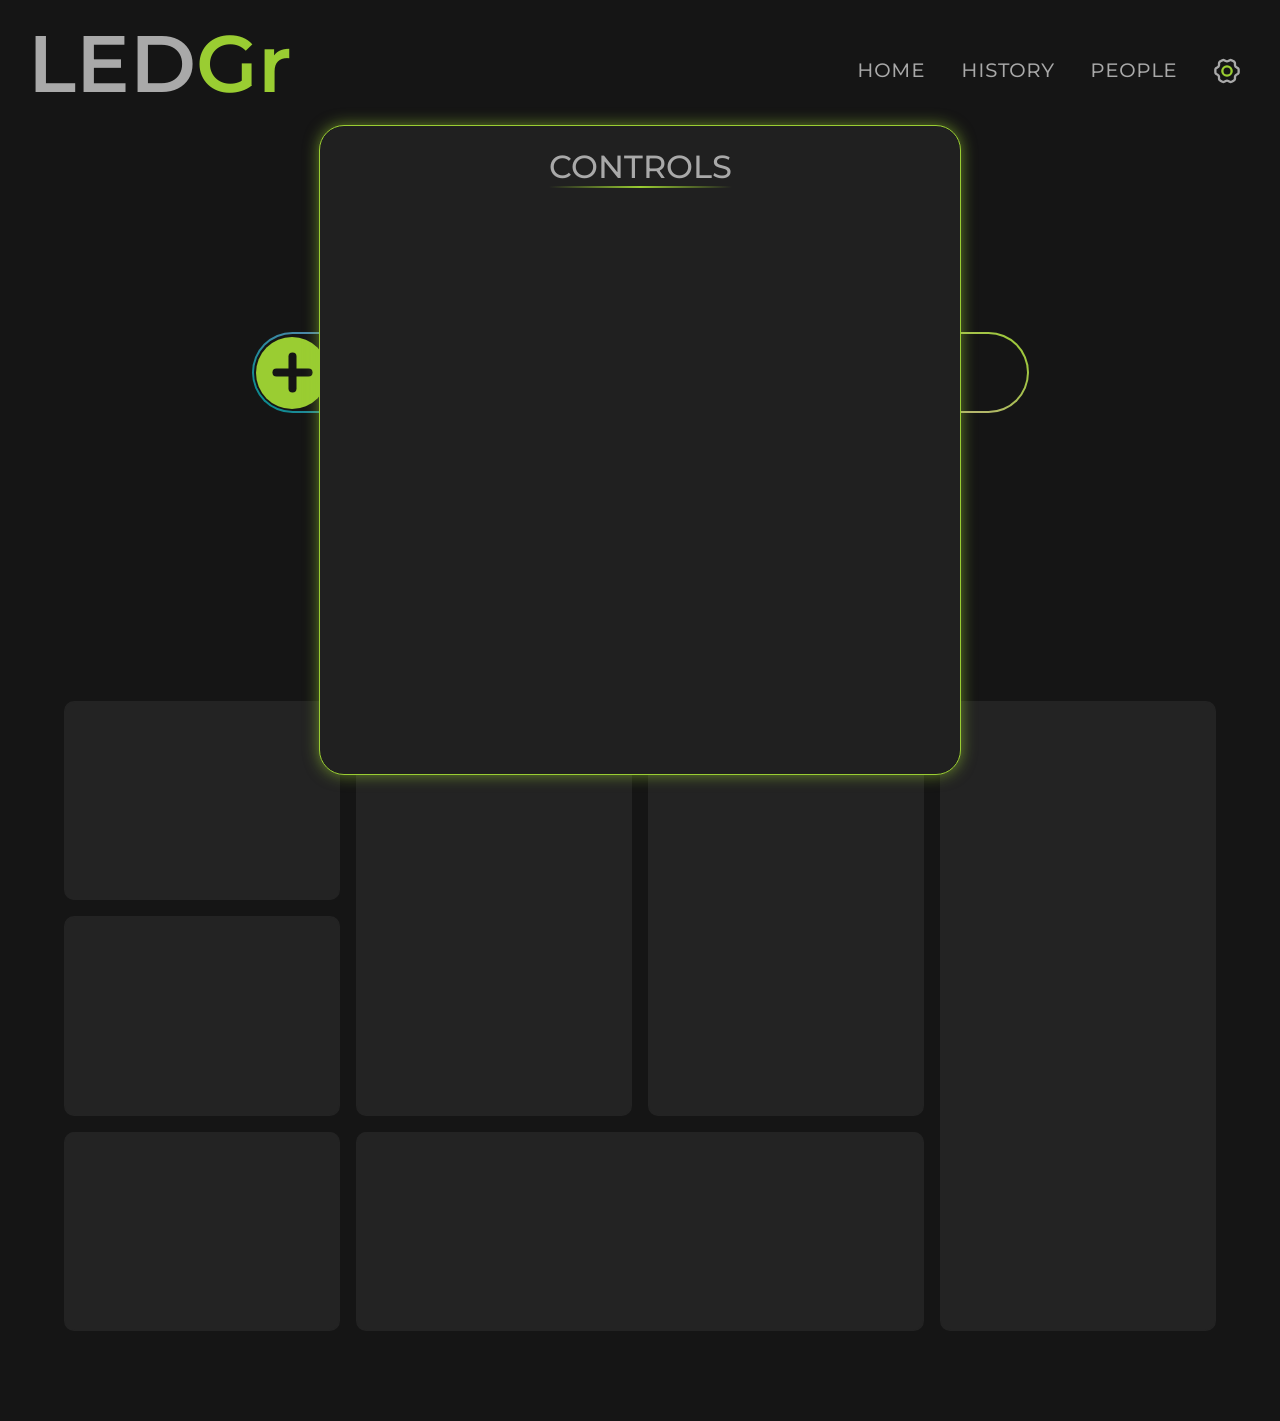
==== commit d208cec0: "Settings heading and stylising" ====
--- a/index.html
+++ b/index.html
@@ -32,7 +32,7 @@
     </header>
     <div id="overlay" aria-hidden="true"></div>
     <div id="sett-panel" aria-label="Settings panel" aria-hidden="true">
-
+        <h1 id="sett-h1">CONTROLS</h1>
     </div>
     <main>
         <div id="input-area">
--- a/style.css
+++ b/style.css
@@ -103,7 +103,7 @@
     padding: 5px;
     stroke: var(--lighter-color);
     color: var(--primary-color);
-    transition: all 0.5s ease
+    transition: all 0.5s ease;
 }
 
 #sett-btn:hover svg {
@@ -113,23 +113,58 @@
 }
 
 #sett-panel {
+    display: flex;
+    justify-content: center;
+    align-items: flex-start;
     position: fixed;
-    background-color: red;
+    background-color: #202020;
     height: 72vh;
     width: 50vw;
     top: 50%;
     left: 50%;
     transform: translate(-50%, -50%);
-    z-index: 9;
-    /*display: none;*/
+    z-index: 10;
+    border-radius: 25px;
+    border: 1.5px solid var(--primary-color);
+    box-shadow: 0 0 15px color-mix(in srgb, var(--primary-color) 60%, rgba(0, 0, 0, 0) 40%);/*
+    opacity: 0;
+    visibility: hidden;*/
+    transition: all 0.5s ease;
+}
+
+#sett-panel.opens {
+    opacity: 1;
+    visibility: visible;
+}
+
+#sett-h1 {
+    font-family: 'Montserrat', sans-serif;
+    font-weight: 500;
+    font-size: 2rem;
+    color: var(--lighter-color);
+}
+
+#sett-h1::after {
+    content: "";
+    display: block;
+    height: 2px;
+    width: inherit;
+    background: linear-gradient(to right, transparent 0%, var(--primary-color) 50%, transparent 100%);
 }
 
 #overlay {
     background-color: rgba(0, 0, 0, 0.5);
     position: fixed;
     inset: 0;
-    z-index: 8;
-    display: none;
+    z-index: 9;
+    opacity: 0;
+    visibility: hidden;
+    transition: all 0.5s ease;
+}
+
+#overlay.show {
+    opacity: 1;
+    visibility: visible;
 }
 
 #input-area {
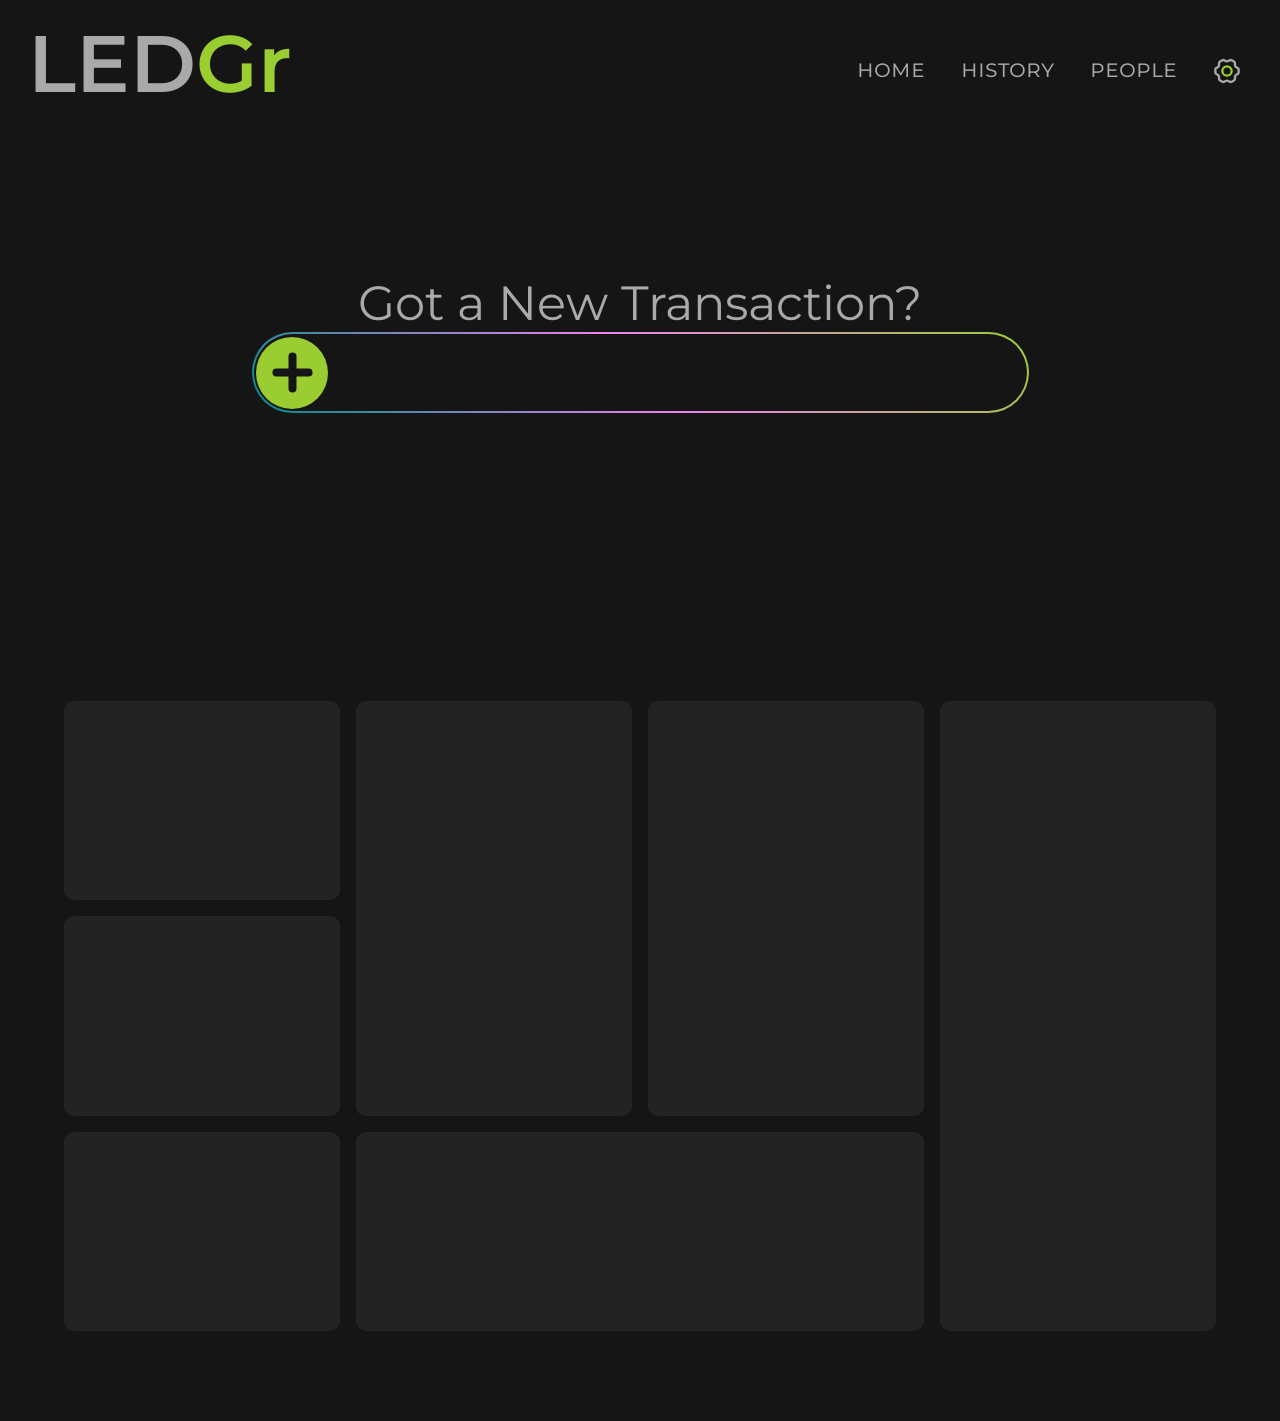
==== commit dac557a0: "Changed select form input values" ====
--- a/index.html
+++ b/index.html
@@ -48,12 +48,12 @@
                     <input type="number" name="amount" id="amount" class="inputs" step="0.01" min="0.01" placeholder="Rs. " required aria-label="Enter Amount">
                     <select id="category" name="category" class="inputs" required aria-label="Enter Category">
                         <option value="" disabled selected>Select Category</option>
-                        <option value="Option 1">Food</option>
-                        <option value="Option 2">Stationary</option>
-                        <option value="Option 3">Upkeep</option>
-                        <option value="Option 4">Travel</option>
-                        <option value="Option 5">Entertainment</option>
-                        <option value="Option 6">Health</option>
+                        <option value="food">Food</option>
+                        <option value="stationary">Stationary</option>
+                        <option value="upkeep">Upkeep</option>
+                        <option value="travel">Travel</option>
+                        <option value="entertainment">Entertainment</option>
+                        <option value="health">Health</option>
                     </select>
                     <input type="date" name="date" id="date" class="inputs" required aria-label="Enter Date">
                     <button type="submit" class="inputs" id="log-btn">Add</button>
--- a/style.css
+++ b/style.css
@@ -126,9 +126,9 @@
     z-index: 10;
     border-radius: 25px;
     border: 1.5px solid var(--primary-color);
-    box-shadow: 0 0 15px color-mix(in srgb, var(--primary-color) 60%, rgba(0, 0, 0, 0) 40%);/*
-    opacity: 0;
-    visibility: hidden;*/
+    box-shadow: 0 0 15px color-mix(in srgb, var(--primary-color) 60%, rgba(0, 0, 0, 0) 40%);
+    opacity: 0;
+    visibility: hidden;
     transition: all 0.5s ease;
 }
 
